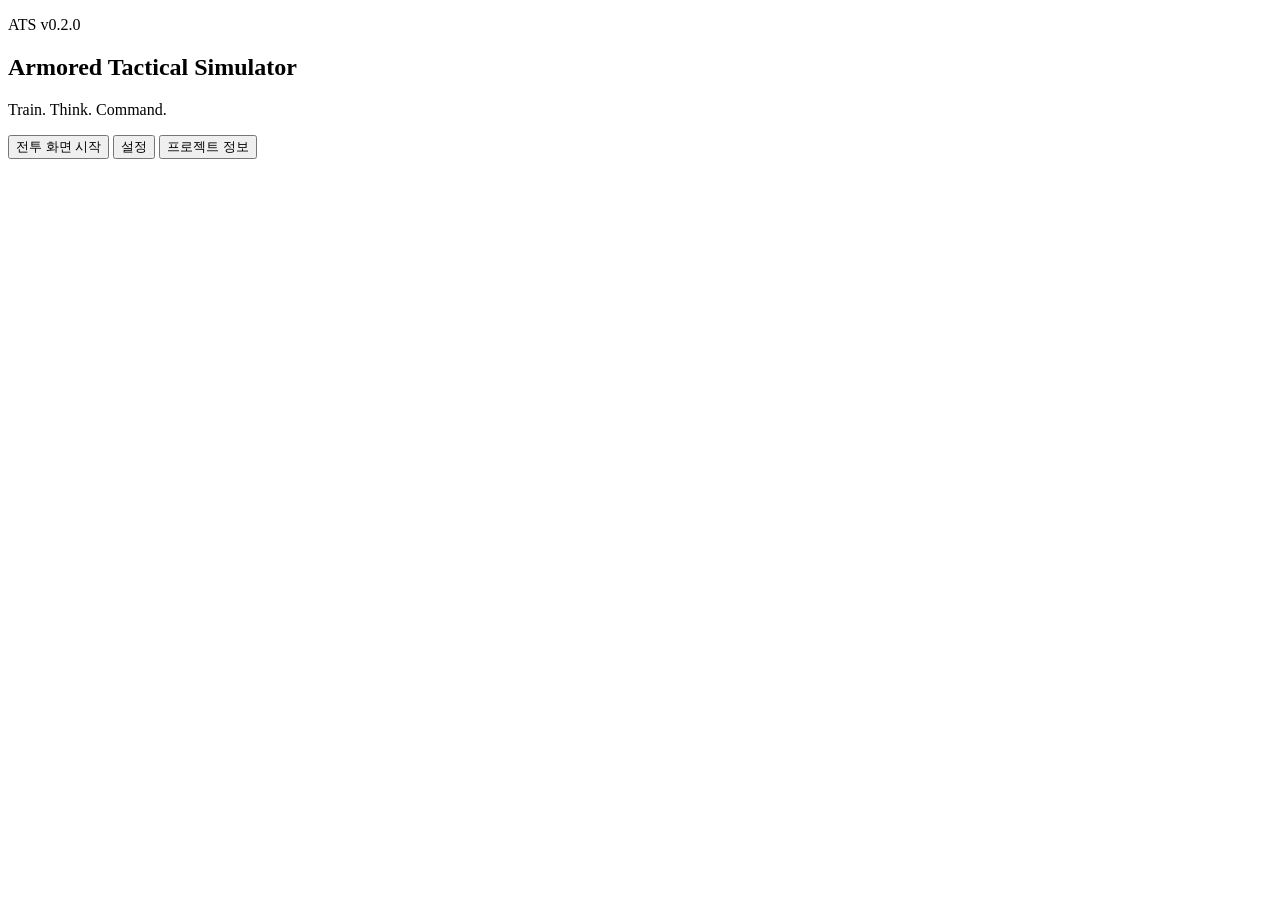
==== src/index.html @ 3495683c "feat: add ATS mobile application shell" ====
<!doctype html>
<html lang="ko">
<head>
  <meta charset="utf-8">

  <meta
    name="viewport"
    content="width=device-width, initial-scale=1, viewport-fit=cover"
  >

  <meta name="theme-color" content="#0b1210">

  <meta
    name="description"
    content="Armored Tactical Simulator mobile prototype"
  >

  <title>ATS — Armored Tactical Simulator</title>

  <link rel="stylesheet" href="./styles.css">
  <script type="module" src="./app.js"></script>
</head>

<body>
  <div id="app" class="app-shell">

    <!-- 메인 메뉴 -->
    <main
      id="menu-screen"
      class="screen screen--active"
      aria-labelledby="game-title"
    >
      <section class="menu-screen">

        <header class="menu-screen__header">
          <p class="eyebrow">ATS v0.2.0</p>

          <h1 id="game-title">
            Armored Tactical Simulator
          </h1>

          <p class="subtitle">
            Train. Think. Command.
          </p>
        </header>

        <nav class="menu-actions" aria-label="게임 메뉴">

          <button
            class="menu-button menu-button--primary"
            type="button"
            data-action="open-battle"
          >
            전투 화면 시작
          </button>

          <button
            class="menu-button"
            type="button"
            data-action="open-settings"
          >
            설정
          </button>

          <button
            class="menu-button"
            type="button"
            data-action="open-project-info"
          >
            프로젝트 정보
          </button>

        </nav>

      </section>
    </main>

    <!-- 전투 화면 -->
    <main
      id="battle-screen"
      class="screen"
      aria-label="전투 화면"
      hidden
    >
      <section class="battle-layout">

        <!-- 상단 상태바 -->
        <header class="battle-header">

          <button
            class="icon-button"
            type="button"
            data-action="return-menu"
            aria-label="메인 메뉴로 돌아가기"
          >
            ←
          </button>

          <div class="battle-header__status">
            <strong>단차전투기술</strong>
            <span id="turn-label">TURN 1</span>
          </div>

          <button
            class="icon-button"
            type="button"
            data-action="center-camera"
            aria-label="자차 위치로 지도 이동"
          >
            ◎
          </button>

        </header>

        <!-- 전술 지도 -->
        <section
          id="map-area"
          class="map-area"
          aria-label="육각형 전술 지도"
        >
          <canvas
            id="battle-map"
            class="battle-map"
            aria-label="전술 지도"
          >
            현재 브라우저는 Canvas를 지원하지 않습니다.
          </canvas>

          <div class="map-controls" aria-label="지도 조작">

            <button
              class="map-control"
              type="button"
              data-action="zoom-in"
              aria-label="지도 확대"
            >
              +
            </button>

            <button
              class="map-control"
              type="button"
              data-action="zoom-out"
              aria-label="지도 축소"
            >
              −
            </button>

          </div>

          <div
            id="map-message"
            class="map-message"
            role="status"
            aria-live="polite"
          >
            지도를 드래그해 이동할 수 있습니다.
          </div>
        </section>

        <!-- 하단 커맨드 패널 -->
        <section
          class="command-dock"
          aria-label="전투 명령"
        >

          <!-- 선택 객체 요약 -->
          <div class="unit-summary">

            <div>
              <span>현재 조작</span>
              <strong id="selected-unit-label">
                P0 자차
              </strong>
            </div>

            <div>
              <span>현재 명령</span>
              <strong id="current-command-label">
                대기
              </strong>
            </div>

            <div>
              <span>상태</span>
              <strong id="unit-condition-label">
                정상
              </strong>
            </div>

          </div>

          <!-- 명령 분류 -->
          <div class="command-categories">

            <button
              class="command-category"
              type="button"
              data-command-category="observation"
            >
              감시·정찰
            </button>

            <button
              class="command-category"
              type="button"
              data-command-category="movement"
            >
              기동
            </button>

            <button
              class="command-category"
              type="button"
              data-command-category="combat"
            >
              사격
            </button>

            <button
              class="command-category"
              type="button"
              data-command-category="survival"
            >
              생존
            </button>

          </div>

          <!-- 선택한 분류의 세부 명령 표시 -->
          <div
            id="command-options"
            class="command-options"
            aria-live="polite"
          >
            <p>명령 종류를 선택하세요.</p>
          </div>

          <!-- 턴 실행 -->
          <button
            id="execute-turn-button"
            class="execute-turn-button"
            type="button"
            data-action="execute-turn"
          >
            명령 실행 / 다음 턴
          </button>

        </section>

      </section>
    </main>

    <!-- 설정 창 -->
    <dialog
      id="settings-dialog"
      class="app-dialog"
    >
      <form method="dialog">

        <header class="dialog-header">

          <h2>설정</h2>

          <button
            class="icon-button"
            value="close"
            aria-label="닫기"
          >
            ×
          </button>

        </header>

        <div class="dialog-content">

          <label class="setting-row">

            <span>난이도</span>

            <select id="difficulty-select">
              <option value="beginner">입문</option>
              <option value="standard" selected>표준</option>
              <option value="advanced">숙련</option>
              <option value="simulation">시뮬레이션</option>
            </select>

          </label>

          <label class="setting-row">

            <span>개발자 표시</span>

            <input
              id="developer-mode-toggle"
              type="checkbox"
            >

          </label>

        </div>

      </form>
    </dialog>

    <!-- 프로젝트 정보 창 -->
    <dialog
      id="project-info-dialog"
      class="app-dialog"
    >
      <form method="dialog">

        <header class="dialog-header">

          <h2>프로젝트 정보</h2>

          <button
            class="icon-button"
            value="close"
            aria-label="닫기"
          >
            ×
          </button>

        </header>

        <div class="dialog-content">

          <p>
            ATS는 모바일 환경에서 제한된 정보와 지형을 바탕으로
            전술적 판단을 표현하는 WEGO 방식의 시뮬레이션 프로젝트입니다.
          </p>

          <p>
            현재 단계: v0.2 모바일 UI 기반
          </p>

        </div>

      </form>
    </dialog>

  </div>

  <noscript>
    ATS를 실행하려면 JavaScript를 활성화해야 합니다.
  </noscript>
</body>
</html>
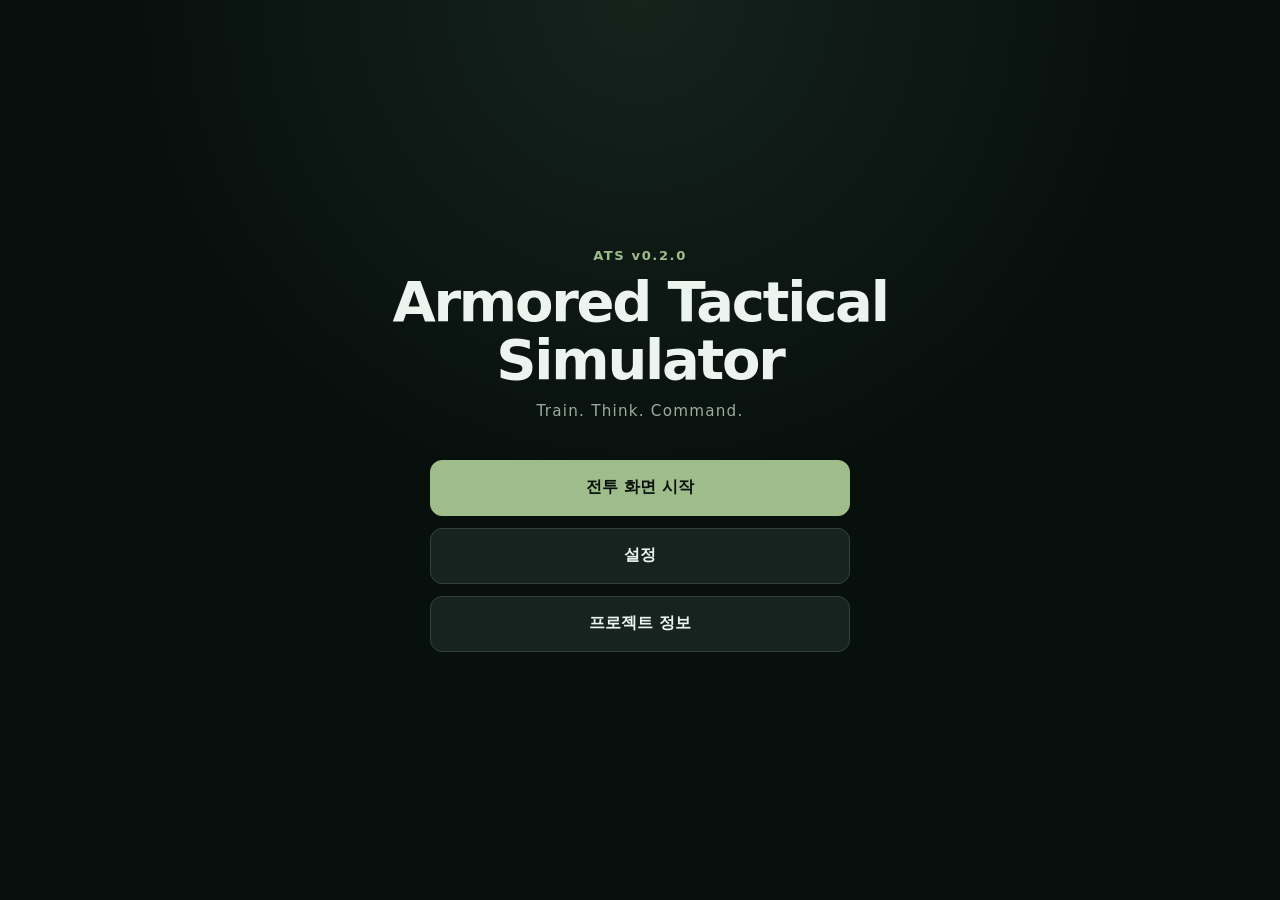
==== commit 1a641e49: "Update index.html" ====
--- a/src/index.html
+++ b/src/index.html
@@ -18,6 +18,10 @@
   <title>ATS — Armored Tactical Simulator</title>
 
   <link rel="stylesheet" href="./styles.css">
+  <link
+  rel="stylesheet"
+  href="./src/styles/developerHud.css?v=0.3.9.1"
+>
   <script type="module" src="./app.js"></script>
 </head>
 
--- a/src/styles.css
+++ b/src/styles.css
@@ -0,0 +1,1013 @@
+/* src/styles.css — 전체 교체, 예상 1~810행 */
+
+:root {
+  color-scheme: dark;
+
+  --bg: #08100d;
+  --surface: #101a16;
+  --surface-2: #17231e;
+  --surface-3: #213029;
+
+  --border: #314239;
+  --border-strong: #50665a;
+
+  --text: #edf4ef;
+  --text-muted: #9cad9f;
+
+  --accent: #9ebd8b;
+  --accent-strong: #c5dfb5;
+  --warning: #d7b46a;
+  --danger: #d87b72;
+
+  --header-height: 52px;
+  --radius: 12px;
+  --gap: 8px;
+}
+
+* {
+  box-sizing: border-box;
+  -webkit-tap-highlight-color: transparent;
+}
+
+html,
+body {
+  width: 100%;
+  height: 100%;
+  margin: 0;
+  overflow: hidden;
+  background: var(--bg);
+  color: var(--text);
+  font-family:
+    system-ui,
+    -apple-system,
+    BlinkMacSystemFont,
+    "Segoe UI",
+    sans-serif;
+}
+
+button,
+select,
+input {
+  font: inherit;
+}
+
+button {
+  color: inherit;
+}
+
+button:disabled {
+  opacity: 0.42;
+  cursor: not-allowed;
+}
+
+button:focus-visible,
+select:focus-visible,
+input:focus-visible {
+  outline: 2px solid var(--accent-strong);
+  outline-offset: 2px;
+}
+
+.app-shell {
+  width: 100%;
+  height: 100dvh;
+  min-height: 0;
+  overflow: hidden;
+  background:
+    radial-gradient(
+      circle at top,
+      #15231d 0%,
+      var(--bg) 45%
+    );
+}
+
+.screen {
+  width: 100%;
+  height: 100%;
+}
+
+.screen[hidden] {
+  display: none;
+}
+
+.menu-screen {
+  min-height: 100%;
+  display: grid;
+  align-content: center;
+  gap: 40px;
+  padding:
+    max(
+      24px,
+      env(safe-area-inset-top)
+    )
+    20px
+    max(
+      24px,
+      env(safe-area-inset-bottom)
+    );
+}
+
+.menu-screen__header {
+  max-width: 520px;
+  margin-inline: auto;
+  text-align: center;
+}
+
+.eyebrow {
+  margin: 0 0 10px;
+  color: var(--accent);
+  font-size: 0.82rem;
+  font-weight: 700;
+  letter-spacing: 0.12em;
+}
+
+.menu-screen h1 {
+  margin: 0;
+  font-size: clamp(
+    2rem,
+    10vw,
+    3.5rem
+  );
+  line-height: 1.02;
+  letter-spacing: -0.04em;
+}
+
+.subtitle {
+  margin: 14px 0 0;
+  color: var(--text-muted);
+  font-size: 0.95rem;
+  letter-spacing: 0.08em;
+}
+
+.menu-actions {
+  width: min(
+    100%,
+    420px
+  );
+  display: grid;
+  gap: 12px;
+  margin-inline: auto;
+}
+
+.menu-button {
+  min-height: 56px;
+  border: 1px solid var(--border);
+  border-radius: var(--radius);
+  background: var(--surface-2);
+  font-weight: 700;
+}
+
+.menu-button--primary {
+  border-color: var(--accent);
+  background: var(--accent);
+  color: #0a100c;
+}
+
+.menu-button:active {
+  transform: translateY(1px);
+}
+
+.battle-layout {
+  height: 100dvh;
+  min-height: 0;
+  display: grid;
+  grid-template-rows:
+    var(--header-height)
+    minmax(0, 1fr)
+    auto;
+  overflow: hidden;
+}
+
+.battle-header {
+  min-width: 0;
+  display: grid;
+  grid-template-columns:
+    48px
+    minmax(0, 1fr)
+    auto;
+  align-items: center;
+  gap: 8px;
+  padding:
+    env(safe-area-inset-top)
+    8px
+    0;
+  border-bottom: 1px solid var(--border);
+  background:
+    rgba(
+      11,
+      18,
+      15,
+      0.97
+    );
+  z-index: 20;
+}
+
+.battle-header__status {
+  min-width: 0;
+  display: flex;
+  align-items: center;
+  justify-content: center;
+  gap: 10px;
+}
+
+.battle-header__status strong {
+  overflow: hidden;
+  text-overflow: ellipsis;
+  white-space: nowrap;
+}
+
+.battle-header__status span {
+  flex: 0 0 auto;
+  color: var(--accent);
+  font-size: 0.78rem;
+  font-weight: 800;
+}
+
+.battle-header__actions {
+  display: flex;
+  align-items: center;
+  justify-content: flex-end;
+  gap: 2px;
+}
+
+.icon-button {
+  width: 44px;
+  height: 44px;
+  border: 0;
+  border-radius: 10px;
+  background: transparent;
+  font-size: 1.35rem;
+}
+
+.icon-button:active {
+  background: var(--surface-3);
+}
+
+.map-area {
+  position: relative;
+  min-width: 0;
+  min-height: 0;
+  overflow: hidden;
+  background: #121a15;
+  touch-action: none;
+}
+
+.battle-map {
+  display: block;
+  width: 100%;
+  height: 100%;
+  background:
+    linear-gradient(
+      rgba(
+        255,
+        255,
+        255,
+        0.015
+      ),
+      rgba(
+        255,
+        255,
+        255,
+        0.015
+      )
+    ),
+    #111912;
+}
+
+.map-controls {
+  position: absolute;
+  top: 10px;
+  left: 10px;
+  display: grid;
+  gap: 6px;
+  z-index: 10;
+}
+
+.map-control {
+  width: 44px;
+  height: 44px;
+  border: 1px solid var(--border);
+  border-radius: 10px;
+  background:
+    rgba(
+      11,
+      18,
+      15,
+      0.9
+    );
+  font-size: 1.4rem;
+  font-weight: 700;
+}
+
+.map-message {
+  position: absolute;
+  left: 50%;
+  bottom: 12px;
+  max-width:
+    calc(
+      100% - 32px
+    );
+  transform:
+    translateX(-50%);
+  padding: 7px 12px;
+  border:
+    1px solid
+    rgba(
+      158,
+      189,
+      139,
+      0.25
+    );
+  border-radius: 999px;
+  background:
+    rgba(
+      8,
+      16,
+      13,
+      0.84
+    );
+  color: var(--text-muted);
+  font-size: 0.76rem;
+  text-align: center;
+  pointer-events: none;
+}
+
+.command-dock {
+  min-width: 0;
+  min-height: 0;
+  max-height: 46dvh;
+  display: grid;
+  grid-template-rows:
+    minmax(0, 1fr)
+    auto;
+  border-top:
+    1px solid
+    var(--border);
+  background: var(--surface);
+  overflow: hidden;
+  z-index: 30;
+}
+
+.command-dock__scroll {
+  min-width: 0;
+  min-height: 0;
+  display: grid;
+  align-content: start;
+  gap: var(--gap);
+  padding: 8px;
+  overflow-y: auto;
+  overscroll-behavior: contain;
+  scrollbar-width: thin;
+}
+
+.command-dock__footer {
+  min-width: 0;
+  padding:
+    8px
+    8px
+    max(
+      8px,
+      env(safe-area-inset-bottom)
+    );
+  border-top:
+    1px solid
+    var(--border);
+  background:
+    rgba(
+      16,
+      26,
+      22,
+      0.98
+    );
+  box-shadow:
+    0 -8px 18px
+    rgba(
+      0,
+      0,
+      0,
+      0.22
+    );
+  z-index: 2;
+}
+
+.unit-summary {
+  display: grid;
+  grid-template-columns:
+    repeat(
+      3,
+      minmax(0, 1fr)
+    );
+  gap: 6px;
+}
+
+.unit-summary > div {
+  min-width: 0;
+  padding: 7px 8px;
+  border:
+    1px solid
+    var(--border);
+  border-radius: 9px;
+  background: var(--surface-2);
+}
+
+.unit-summary span,
+.unit-summary strong {
+  display: block;
+  overflow: hidden;
+  text-overflow: ellipsis;
+  white-space: nowrap;
+}
+
+.unit-summary span {
+  margin-bottom: 2px;
+  color: var(--text-muted);
+  font-size: 0.66rem;
+}
+
+.unit-summary strong {
+  font-size: 0.78rem;
+}
+
+.command-categories {
+  display: grid;
+  grid-template-columns:
+    repeat(
+      4,
+      minmax(0, 1fr)
+    );
+  gap: 6px;
+}
+
+.command-categories--vehicle {
+  grid-template-columns:
+    repeat(
+      3,
+      minmax(0, 1fr)
+    );
+}
+
+.command-category {
+  min-width: 0;
+  min-height: 46px;
+  padding: 6px 4px;
+  border:
+    1px solid
+    var(--border);
+  border-radius: 9px;
+  background: var(--surface-2);
+  font-size: 0.76rem;
+  font-weight: 700;
+}
+
+.command-category.is-active {
+  border-color: var(--accent);
+  background: #293b30;
+  color: var(--accent-strong);
+}
+
+.command-options {
+  min-height: 52px;
+  display: grid;
+  grid-template-columns:
+    repeat(
+      3,
+      minmax(0, 1fr)
+    );
+  gap: 6px;
+  padding-bottom: 2px;
+}
+
+.command-options > p {
+  grid-column: 1 / -1;
+  align-self: center;
+  margin: 0;
+  color: var(--text-muted);
+  font-size: 0.8rem;
+  text-align: center;
+}
+
+.command-option {
+  min-width: 0;
+  min-height: 46px;
+  padding: 6px;
+  border:
+    1px solid
+    var(--border);
+  border-radius: 9px;
+  background: var(--surface-3);
+  font-size: 0.75rem;
+  font-weight: 700;
+}
+
+.command-option.is-selected {
+  border-color: var(--warning);
+  background: #443822;
+  color: #ffe3a5;
+}
+
+.command-option.is-current-step {
+  border-color: var(--accent);
+  background: #294233;
+  color: var(--accent-strong);
+}
+
+.command-section {
+  grid-column: 1 / -1;
+  min-width: 0;
+  display: grid;
+  grid-template-columns:
+    repeat(
+      3,
+      minmax(0, 1fr)
+    );
+  gap: 6px;
+  padding: 8px;
+  border:
+    1px solid
+    var(--border);
+  border-radius: 10px;
+  background:
+    rgba(
+      23,
+      35,
+      30,
+      0.82
+    );
+}
+
+.command-section-title {
+  grid-column: 1 / -1;
+  margin: 0;
+  padding: 2px 2px 4px;
+  color: var(--accent-strong);
+  font-size: 0.78rem;
+  font-weight: 800;
+  letter-spacing: 0.02em;
+}
+
+.turret-control-panel {
+  grid-column: 1 / -1;
+  display: grid;
+  grid-template-columns:
+    repeat(
+      3,
+      minmax(0, 1fr)
+    );
+  gap: 6px;
+}
+
+.turret-status-panel,
+.observation-status-panel {
+  grid-column: 1 / -1;
+  display: grid;
+  grid-template-columns:
+    repeat(
+      3,
+      minmax(0, 1fr)
+    );
+  gap: 6px;
+  padding: 8px;
+  border:
+    1px solid
+    var(--border);
+  border-radius: 9px;
+  background: #111a16;
+}
+
+.turret-status-panel > span,
+.observation-status-panel > span {
+  min-width: 0;
+  display: block;
+  padding: 5px 6px;
+  border-radius: 7px;
+  background: var(--surface-2);
+  color: var(--text-muted);
+  font-size: 0.67rem;
+  text-align: center;
+}
+
+.turret-status-panel strong,
+.observation-status-panel strong {
+  display: block;
+  margin-top: 2px;
+  overflow: hidden;
+  color: var(--text);
+  font-size: 0.72rem;
+  text-overflow: ellipsis;
+  white-space: nowrap;
+}
+
+.turret-warning {
+  grid-column: 1 / -1;
+  margin: 0;
+  padding: 7px 8px;
+  border:
+    1px solid
+    rgba(
+      215,
+      180,
+      106,
+      0.4
+    );
+  border-radius: 7px;
+  background:
+    rgba(
+      68,
+      56,
+      34,
+      0.7
+    );
+  color: #ffe3a5;
+  font-size: 0.7rem;
+  text-align: center;
+}
+
+.turret-mode-group {
+  grid-column: 1 / -1;
+  display: grid;
+  grid-template-columns:
+    repeat(
+      3,
+      minmax(0, 1fr)
+    );
+  gap: 6px;
+}
+
+.fire-procedure {
+  grid-column: 1 / -1;
+  display: grid;
+  grid-template-columns:
+    repeat(
+      3,
+      minmax(0, 1fr)
+    );
+  gap: 6px;
+  padding: 8px;
+  border:
+    1px solid
+    var(--border);
+  border-radius: 10px;
+  background:
+    rgba(
+      23,
+      35,
+      30,
+      0.88
+    );
+}
+
+.fire-procedure-progress {
+  grid-column: 1 / -1;
+  display: flex;
+  gap: 5px;
+  padding: 7px;
+  overflow-x: auto;
+  border:
+    1px solid
+    var(--border);
+  border-radius: 8px;
+  background: #0d1511;
+  scrollbar-width: thin;
+}
+
+.fire-procedure-step {
+  flex: 0 0 auto;
+  min-width: 76px;
+  padding: 6px 8px;
+  border:
+    1px solid
+    var(--border);
+  border-radius: 999px;
+  background: var(--surface-2);
+  color: var(--text-muted);
+  font-size: 0.66rem;
+  font-weight: 700;
+  text-align: center;
+}
+
+.fire-procedure-step.is-complete {
+  border-color:
+    rgba(
+      158,
+      189,
+      139,
+      0.45
+    );
+  color: var(--accent);
+}
+
+.fire-procedure-step.is-current {
+  border-color: var(--warning);
+  background: #443822;
+  color: #ffe3a5;
+}
+
+.fire-ammunition-group {
+  grid-column: 1 / -1;
+  display: grid;
+  grid-template-columns:
+    repeat(
+      4,
+      minmax(0, 1fr)
+    );
+  gap: 6px;
+}
+
+.fire-ammunition-group .command-option {
+  min-height: 40px;
+  padding-inline: 3px;
+  font-size: 0.7rem;
+}
+
+.fire-target-status {
+  grid-column: 1 / -1;
+  min-height: 36px;
+  display: flex;
+  align-items: center;
+  justify-content: center;
+  padding: 6px 8px;
+  border:
+    1px dashed
+    var(--border-strong);
+  border-radius: 8px;
+  background: #111a16;
+  color: var(--text-muted);
+  font-size: 0.74rem;
+  text-align: center;
+}
+
+.fire-result-status {
+  grid-column: 1 / -1;
+  min-height: 38px;
+  display: flex;
+  align-items: center;
+  justify-content: center;
+  padding: 7px 9px;
+  border:
+    1px solid
+    rgba(
+      215,
+      180,
+      106,
+      0.45
+    );
+  border-radius: 8px;
+  background:
+    rgba(
+      68,
+      56,
+      34,
+      0.58
+    );
+  color: #ffe3a5;
+  font-size: 0.74rem;
+  font-weight: 700;
+  text-align: center;
+}
+
+.fire-procedure > .command-option:nth-last-child(-n + 3) {
+  min-height: 48px;
+}
+
+.execute-turn-button {
+  width: 100%;
+  min-height: 58px;
+  border:
+    1px solid
+    var(--accent);
+  border-radius: 11px;
+  background: var(--accent);
+  color: #09100b;
+  font-size: 0.96rem;
+  font-weight: 900;
+  letter-spacing: -0.01em;
+}
+
+.execute-turn-button:active {
+  filter: brightness(0.9);
+}
+
+.app-dialog {
+  width:
+    min(
+      calc(
+        100% - 28px
+      ),
+      440px
+    );
+  padding: 0;
+  border:
+    1px solid
+    var(--border-strong);
+  border-radius: 14px;
+  background: var(--surface);
+  color: var(--text);
+}
+
+.app-dialog::backdrop {
+  background:
+    rgba(
+      0,
+      0,
+      0,
+      0.68
+    );
+  backdrop-filter: blur(3px);
+}
+
+.dialog-header {
+  min-height: 54px;
+  display: flex;
+  align-items: center;
+  justify-content: space-between;
+  gap: 12px;
+  padding:
+    6px
+    8px
+    6px
+    16px;
+  border-bottom:
+    1px solid
+    var(--border);
+}
+
+.dialog-header h2 {
+  margin: 0;
+  font-size: 1rem;
+}
+
+.dialog-content {
+  display: grid;
+  gap: 16px;
+  padding: 16px;
+  color: var(--text-muted);
+  line-height: 1.6;
+}
+
+.dialog-content p {
+  margin: 0;
+}
+
+.setting-row {
+  display: flex;
+  align-items: center;
+  justify-content: space-between;
+  gap: 16px;
+}
+
+.setting-row select {
+  min-height: 40px;
+  padding-inline: 10px;
+  border:
+    1px solid
+    var(--border);
+  border-radius: 8px;
+  background: var(--surface-3);
+  color: var(--text);
+}
+
+@media (max-width: 420px) {
+  .battle-header {
+    grid-template-columns:
+      44px
+      minmax(0, 1fr)
+      auto;
+    gap: 2px;
+    padding-inline: 4px;
+  }
+
+  .battle-header__status {
+    gap: 5px;
+  }
+
+  .battle-header__status strong {
+    font-size: 0.84rem;
+  }
+
+  .battle-header__actions {
+    gap: 0;
+  }
+
+  .icon-button {
+    width: 40px;
+    height: 40px;
+  }
+
+  .command-section {
+    grid-template-columns:
+      repeat(
+        2,
+        minmax(0, 1fr)
+      );
+  }
+
+  .command-section-title,
+  .command-section
+    > .turret-status-panel,
+  .command-section
+    > .observation-status-panel,
+  .command-section
+    > .turret-mode-group {
+    grid-column: 1 / -1;
+  }
+
+  .turret-status-panel,
+  .observation-status-panel {
+    grid-template-columns:
+      repeat(
+        2,
+        minmax(0, 1fr)
+      );
+  }
+
+  .fire-ammunition-group {
+    grid-template-columns:
+      repeat(
+        2,
+        minmax(0, 1fr)
+      );
+  }
+
+  .fire-procedure {
+    grid-template-columns:
+      repeat(
+        2,
+        minmax(0, 1fr)
+      );
+  }
+
+  .fire-procedure
+    > .turret-status-panel,
+  .fire-procedure-progress,
+  .fire-ammunition-group,
+  .fire-target-status,
+  .fire-result-status {
+    grid-column: 1 / -1;
+  }
+}
+
+@media (max-height: 680px) {
+  :root {
+    --header-height: 48px;
+  }
+
+  .command-dock {
+    max-height: 50dvh;
+  }
+
+  .command-dock__scroll {
+    gap: 6px;
+    padding-top: 6px;
+  }
+
+  .command-dock__footer {
+    padding-top: 6px;
+  }
+
+  .unit-summary > div {
+    padding-block: 5px;
+  }
+
+  .command-category,
+  .command-option {
+    min-height: 42px;
+  }
+
+  .command-section,
+  .fire-procedure {
+    padding: 6px;
+  }
+
+  .execute-turn-button {
+    min-height: 52px;
+  }
+}
+
+@media (min-width: 700px) {
+  .battle-layout {
+    grid-template-columns:
+      minmax(0, 1fr)
+      380px;
+    grid-template-rows:
+      var(--header-height)
+      minmax(0, 1fr);
+  }
+
+  .battle-header {
+    grid-column: 1 / -1;
+  }
+
+  .map-area {
+    grid-column: 1;
+    grid-row: 2;
+  }
+
+  .command-dock {
+    grid-column: 2;
+    grid-row: 2;
+    max-height: none;
+    border-top: 0;
+    border-left:
+      1px solid
+      var(--border);
+  }
+}
